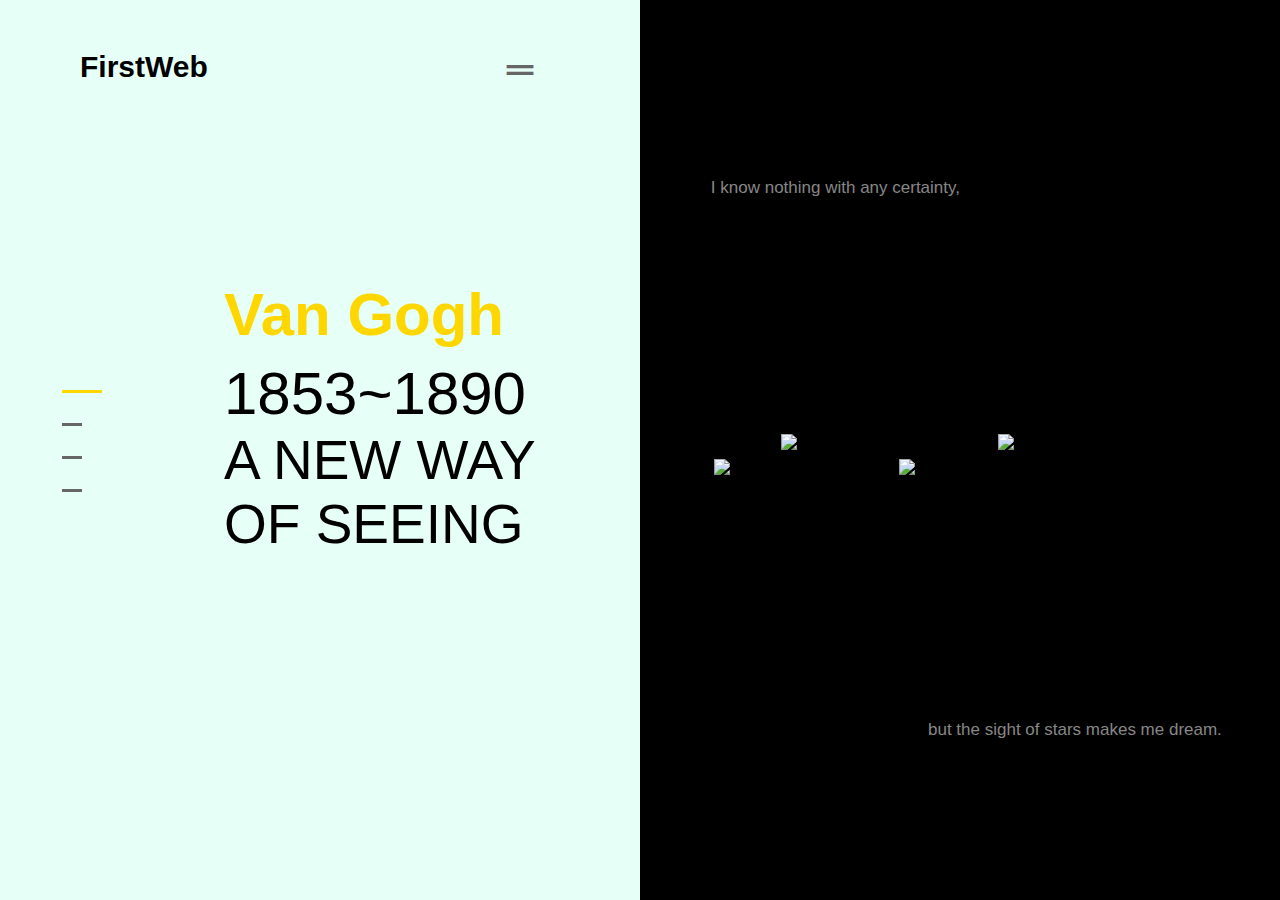
==== firstweb/index.html @ 8cd1b36e "HW1" ====
<!DOCTYPE html>
<html lang="en">
  <head>
    <title>FirstWeb</title>
    <meta charset="UTF-8">
    <meta name="viewport" content="width=device-width, initial-scale=1">
    <link rel="stylesheet" href="https://fonts.googleapis.com/icon?family=Material+Icons">
    <link rel="stylesheet" href="https://use.fontawesome.com/releases/v5.7.0/css/all.css" integrity="sha384-lZN37f5QGtY3VHgisS14W3ExzMWZxybE1SJSEsQp9S+oqd12jhcu+A56Ebc1zFSJ" crossorigin="anonymous">
    <link href="web1.css" rel=stylesheet type="text/css">
    <style>
      * {
        box-sizing: border-box;
        font-family: Arial;
      }
    </style>
  </head>
  <body>
    <div id="navbar_l">
      <b><h class="topic">FirstWeb</h></b>
      <div class="topicon">
        <a href="">
          <i class="material-icons" style="font-size:40px;color:#666666;">drag_handle</i>
        </a>
      </div>
        <div class="linebox">
        <div class="long line"> </div>
        <div class="line"> </div>
        <div class="line"> </div>
        <div class="line"> </div>
      </div>
      <div class="main">
        <p class="gold"><b>Van Gogh</b></p>
        <p>1853~1890</p>
        <p style="font-size:55px">A NEW WAY<br>OF SEEING</p>
      </div>
    </div>
    <div id="navbar_r">
      <p class="quote1">I know nothing with any certainty,</p>
      <p class="quote2">but the sight of stars makes me dream.</p>
      <a href="https://en.wikipedia.org/wiki/Vincent_van_Gogh" target="_blank">
        <i class="fab fa-wikipedia-w"></i>
      </a>
      <a href="https://twitter.com/" target="_blank">
        <i class="fab fa-twitter"></i>
      </a>
      <a href="https://github.com/github" target="_blank">
        <i class="fab fa-github"></i>
      </a>
      <a href="https://www.facebook.com/" target="_blank">
        <i class="fab fa-facebook-f"></i>
      </a>
      <img class="star" src="https://www.pivada.com/content/images/thumbs/000/0003015_yildizli-gece.jpeg">
      <img class="coffee" src="https://imgc.allpostersimages.com/img/print/u-g-F5B8NJ0.jpg?w=550&amp;h=550&amp;p=0%22%20class=%22hero-image">
      <img class="tree" src="https://upload.wikimedia.org/wikipedia/commons/thumb/1/10/Van_Gogh_-_Country_road_in_Provence_by_night.jpg/800px-Van_Gogh_-_Country_road_in_Provence_by_night.jpg">
      <img class="crows"src="https://upload.wikimedia.org/wikipedia/commons/thumb/b/ba/Vincent_van_Gogh_-_Wheatfield_with_crows_-_Google_Art_Project.jpg/1920px-Vincent_van_Gogh_-_Wheatfield_with_crows_-_Google_Art_Project.jpg">
    </div>
  </body>
</html>
---- firstweb/web1.css ----
body{
  margin: 0px;
}

p{margin: 0;}

#navbar_l{
  background: #e6fff7;
  width: 50%;
  height: 100vh;
  float: left;
  padding: 50px 80px;
  position: fixed;
}

#navbar_r{
  background: black;
  width: 50%;
  height: 100vh;
  right: 0;
  position: fixed;
  padding: 50px 80px;
  color: #878787;
  font-size: 17px;
}

.topic{
  font-family: "Papyrus",Arial;
  font-size: 30px;
  display: inline;
  right: 0;
}

.material-icons{
  font-size: 20px;
}

.topicon{
  right: 100px;
  position: absolute;
  display: inline;
}

.main{
  position:absolute;
  left: 35%;
  top: 30%;
  font-size: 60px;
}

.gold{
  color: #FFD700;
  margin: 10px 0;
}


.line{
  width:20px;
  height:3px;
  background-color:#666666;
  margin:30px;
}

.linebox{
  position: absolute;
  left: 5%;
  top: 40%;
}

.long{
  width: 40px;
  background-color: #FFD700;
}

.star{
  width: 33%;
  position: absolute;
  right: 45%;
  bottom: 50%;
}

.coffee{
  width: 24%;
  position: absolute;
  left: 56%;
  bottom: 50%;
}

.tree{
  width: 28%;
  position: absolute;
  right: 60.5%;
  top: 51%;
}

.crows{
  width: 53%;
  position: absolute;
  left: 40.5%;
  top: 51%;
}

.fab{
  color: #737373;
  font-size: 20px;
  margin: 10px 20px;
  float: right;
}

.quote1{
  position: absolute;
  bottom: 78%;
  right: 50%;
}

.quote2{
  position: absolute;
  left: 45%;
  top: 80%;
}
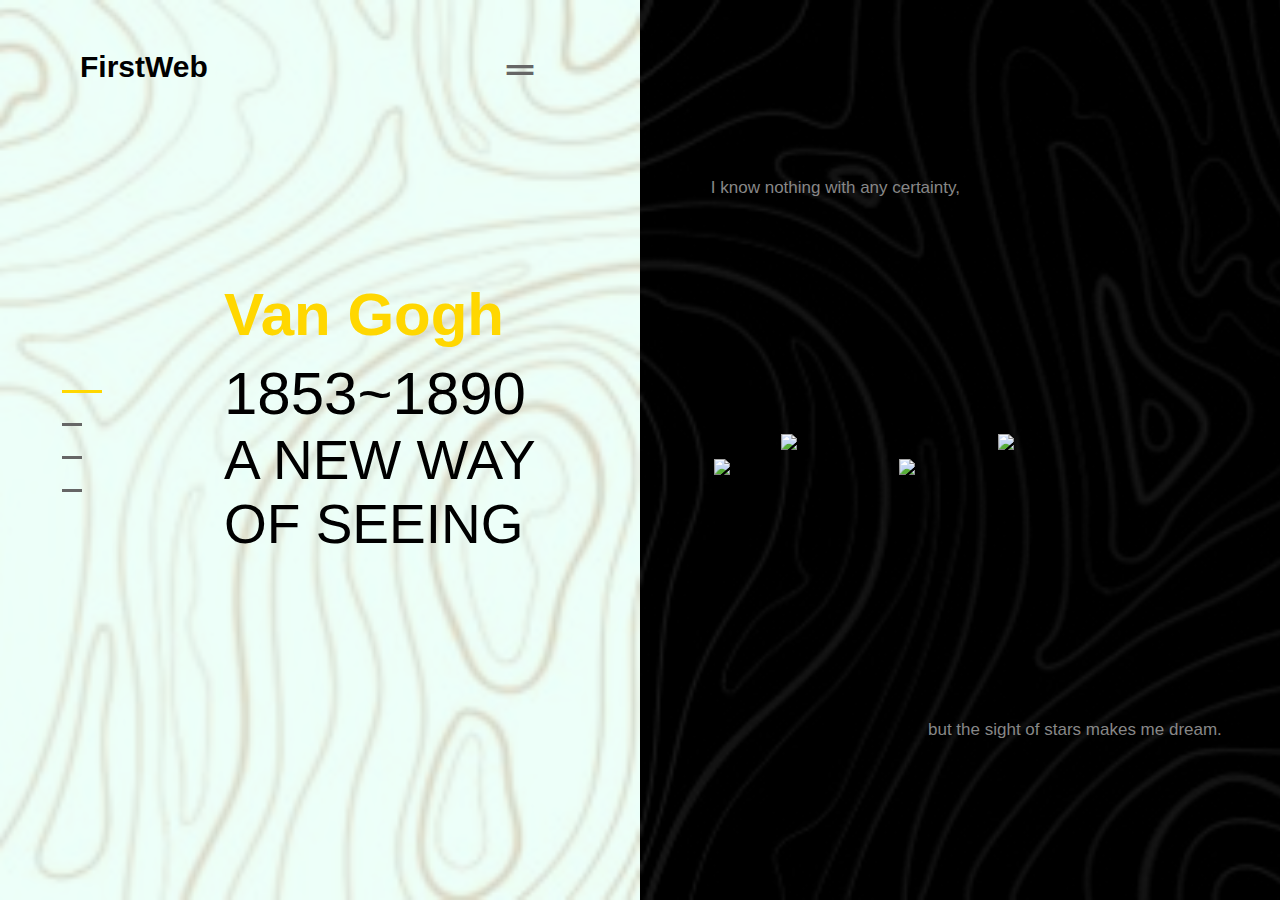
==== commit f40c4f61: "background pattern" ====
--- a/firstweb/index.html
+++ b/firstweb/index.html
@@ -15,7 +15,9 @@
     </style>
   </head>
   <body>
-    <div id="navbar_l">
+    <div id="navbar_l"></div>
+    <div id="navbar_l_b"></div>
+    <div id="navbar_l_text">
       <b><h class="topic">FirstWeb</h></b>
       <div class="topicon">
         <a href="">
@@ -27,14 +29,16 @@
         <div class="line"> </div>
         <div class="line"> </div>
         <div class="line"> </div>
-      </div>
+        </div>
       <div class="main">
         <p class="gold"><b>Van Gogh</b></p>
         <p>1853~1890</p>
         <p style="font-size:55px">A NEW WAY<br>OF SEEING</p>
       </div>
     </div>
-    <div id="navbar_r">
+    <div id="navbar_r"></div>
+    <div id="navbar_r_b"></div>
+    <div id="navbar_r_text">
       <p class="quote1">I know nothing with any certainty,</p>
       <p class="quote2">but the sight of stars makes me dream.</p>
       <a href="https://en.wikipedia.org/wiki/Vincent_van_Gogh" target="_blank">
--- a/firstweb/web1.css
+++ b/firstweb/web1.css
@@ -11,21 +11,60 @@
   width: 50%;
   height: 100vh;
   float: left;
-  padding: 50px 80px;
   position: fixed;
 }
 
+#navbar_l_text{
+  width: 50%;
+  height: 100vh;
+  float: left;
+  padding: 50px 80px;
+  position: fixed;
+  opacity: 1;
+}
+
+#navbar_l_b{
+  width: 50%;
+  height: 100vh;
+  float: left;
+  position: fixed;
+  background-image: url(pattern1.jpg);
+  background-repeat: no-repeat;
+  background-position: right bottom;
+  background-size: cover;
+  opacity: 0.3;
+}
+
 #navbar_r{
-  background: black;
   width: 50%;
   height: 100vh;
   right: 0;
   position: fixed;
-  padding: 50px 80px;
-  color: #878787;
-  font-size: 17px;
+  background: black;
 }
 
+#navbar_r_text{
+  width: 50%;
+  height: 100vh;
+  right: 0;
+  padding: 50px 80px;
+  position: fixed;
+  opacity: 1;
+  font-size: 17px;
+  color: #878787;
+}
+
+#navbar_r_b{
+  width: 50%;
+  height: 100vh;
+  right: 0;
+  position: fixed;
+  background-image: url(pattern2.png);
+  background-repeat: no-repeat;
+  background-position: left bottom;
+  background-size: cover;
+  opacity: 0.1;
+}
 .topic{
   font-family: "Papyrus",Arial;
   font-size: 30px;
